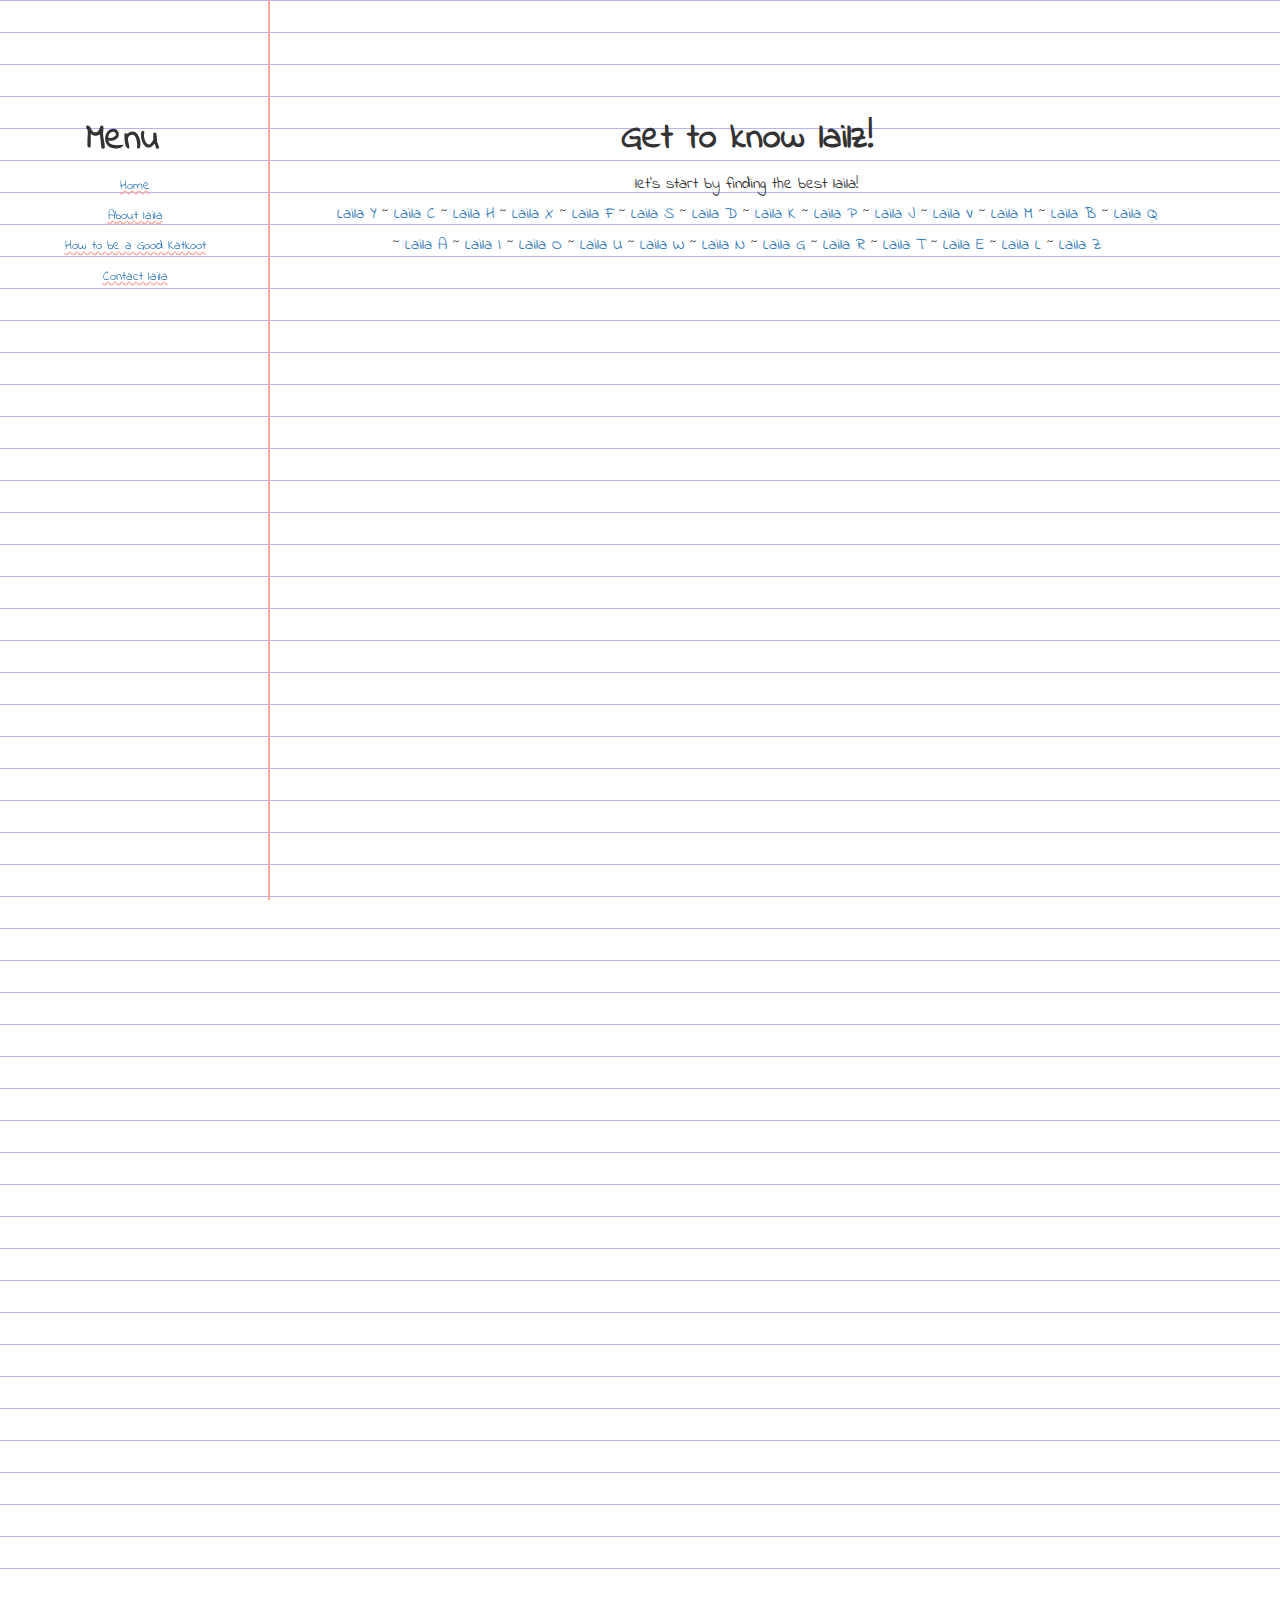
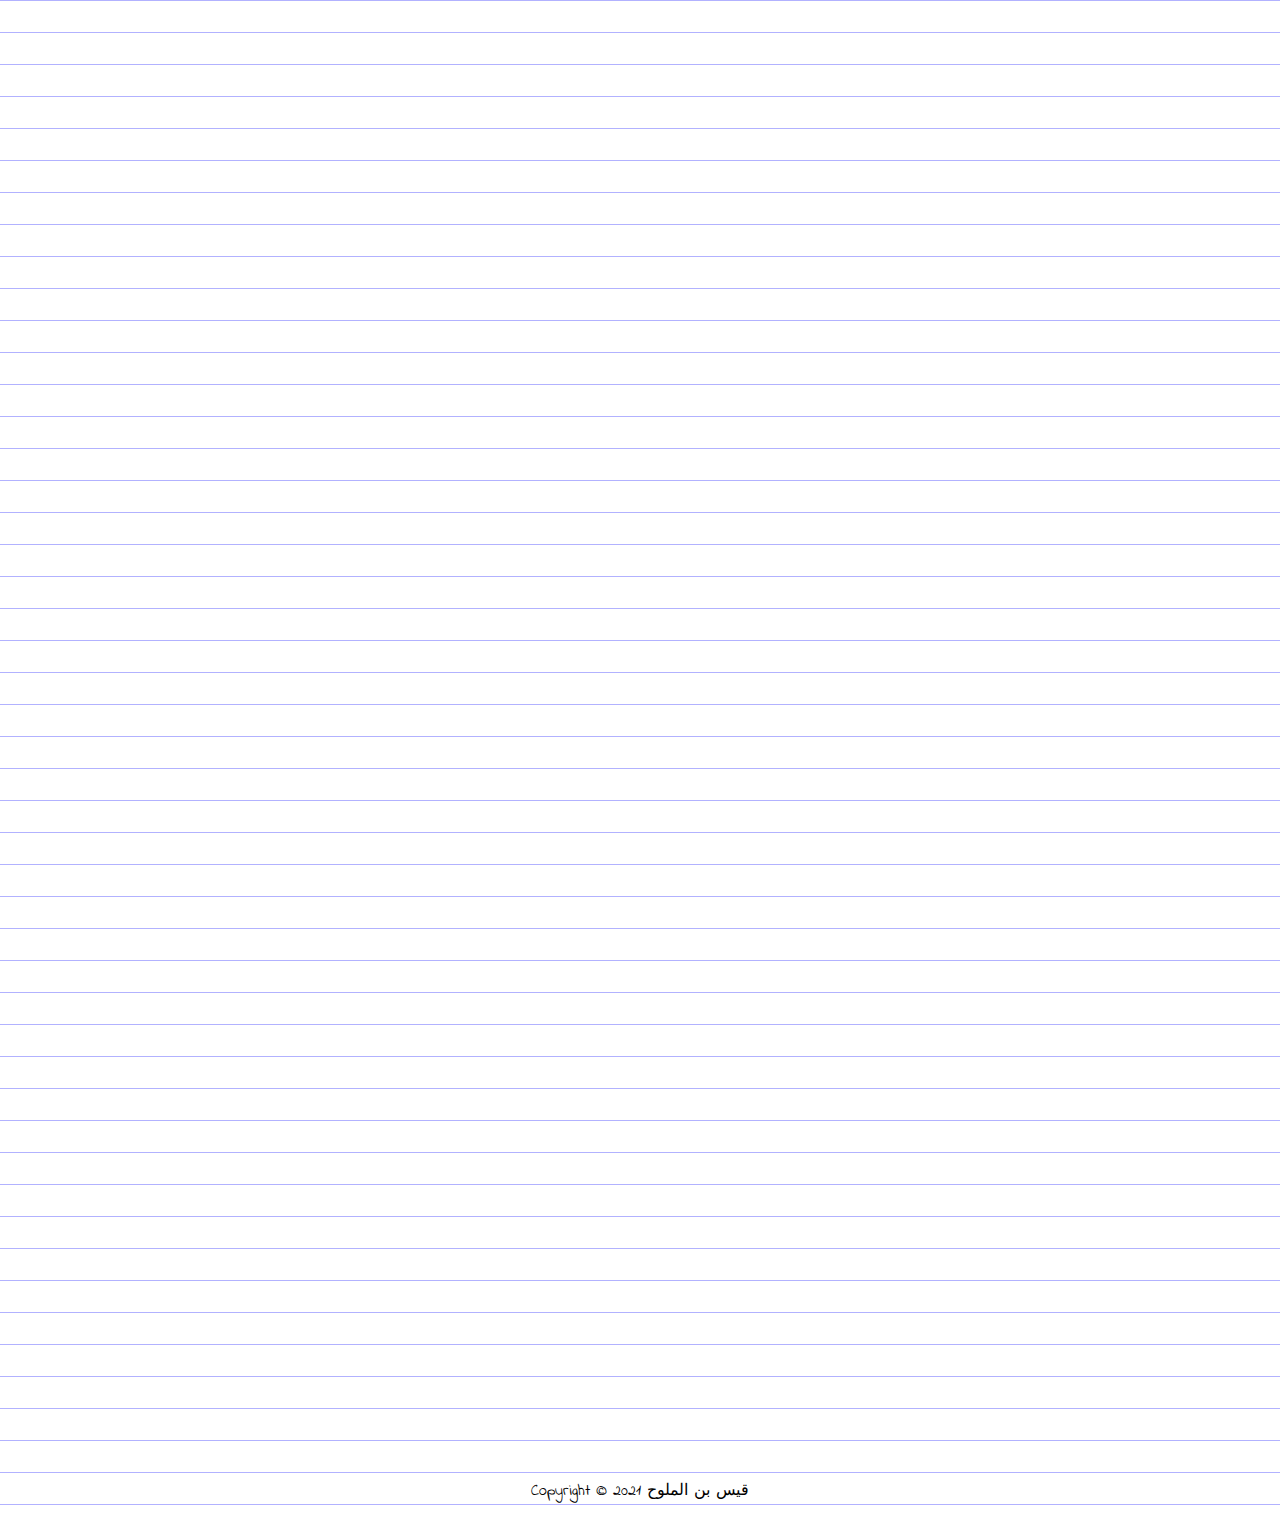
==== index.html @ 354c6b71 "first push" ====
<!DOCTYPE html>
<html lang="en">
  <head>
    <title>Appreciation letter</title>
    <meta charset="utf-8" />
    <meta name="viewport" content="width=device-width, initial-scale=1" />

    <link
      rel="stylesheet"
      href="https://maxcdn.bootstrapcdn.com/bootstrap/3.4.1/css/bootstrap.min.css"
    />
    <script src="https://ajax.googleapis.com/ajax/libs/jquery/3.5.1/jquery.min.js"></script>
    <script src="https://maxcdn.bootstrapcdn.com/bootstrap/3.4.1/js/bootstrap.min.js"></script>
    <link rel="stylesheet" href="style.css" />
    <script>
      $(document).ready(function () {
        $('[data-toggle="tooltip"]').tooltip();
      });
    </script>
    <script>
      $(document).ready(function () {
        $('[data-toggle="modal"]').tooltip();
      });
    </script>
 <script>
  $(document).ready(function(){
    // Add smooth scrolling to all links in navbar + footer link
    $("#menu a, footer a[href='#myPage']").on('click', function(event) {
  
     // Make sure this.hash has a value before overriding default behavior
    if (this.hash !== "") {
  
      // Prevent default anchor click behavior
      event.preventDefault();
  
      // Store hash
      var hash = this.hash;
  
      // Using jQuery's animate() method to add smooth page scroll
      // The optional number (900) specifies the number of milliseconds it takes to scroll to the specified area
      $('html, body').animate({
        scrollTop: $(hash).offset().top
      }, 900, function(){
  
        // Add hash (#) to URL when done scrolling (default click behavior)
        window.location.hash = hash;
        });
      } // End if
    });
  })
  $(window).scroll(function() {
  $(".slideanim").each(function(){
    var pos = $(this).offset().top;

    var winTop = $(window).scrollTop();
    if (pos < winTop + 600) {
      $(this).addClass("slide");
    }
  });
});
  </script>
    <style>
      /* Set height of the grid so .sidenav can be 100% (adjust if needed) */
      .row.content {
        height: 1500px;
      }

      /* Set gray background color and 100% height */
      .sidenav {
        height: 100%;
      }

      /* Set black background color, white text and some padding */
      footer {
        color: white;
        padding: 15px;
      }

      /* On small screens, set height to 'auto' for sidenav and grid */
      @media screen and (max-width: 767px) {
        .sidenav {
          height: auto;
          padding: 15px;
        }
        .row.content {
          height: auto;
        }
      }
    </style>
  </head>
  <body >
    <div class="container-fluid center-block">
      <div class="row content text-center ">
        <div class="col-sm-2 ">
          <center>
            <br />
            <section id="menu">
            <h1>&nbspMenu</h1>
            <ul >
              <li><a href="#section1">Home</a></li>
              <li><a href="#section2">About laila</a></li>
              <li><a href="#section3">How to be a Good Katkoot</a></li>
              <li><a href="#section3">Contact laila</a></li>
            </ul>
          </section>
          </center>
          <br />
        </div>
        <div class="col-sm-1">
          <div class="lines"></div>
        </div>

        <div class="col-sm-8">
          <div class="text-center">
            <br />
            <section id="section1">

            <h1>Get to know lailz!</h1>
            <p>
              let's start by finding the best laila! <br />
              <a href="#" data-toggle="tooltip" title="Nope!">Laila Y</a> ~
              <a href="#" data-toggle="tooltip" title="Nope!">Laila C</a> ~
              <a href="#" data-toggle="tooltip" title="Nope!">Laila H</a> ~
              <a href="#" data-toggle="tooltip" title="Nope!">Laila X</a> ~
              <a href="#" data-toggle="tooltip" title="Nope!">Laila F</a> ~
              <a href="#" data-toggle="tooltip" title="Nope!">Laila S</a> ~
              <a href="#" data-toggle="tooltip" title="Nope!">Laila D</a> ~
              <a href="#" data-toggle="tooltip" title="Nope!">Laila K</a> ~
              <a href="#" data-toggle="tooltip" title="Nope!">Laila P</a> ~
              <a href="#" data-toggle="tooltip" title="Nope!">Laila J</a> ~
              <a href="#" data-toggle="tooltip" title="Nope!">Laila V</a> ~
              <a href="#" data-toggle="tooltip" title="Getting closer!"
                >Laila M</a
              >
              ~
              <a href="#" data-toggle="tooltip" title="Getting closer!"
                >Laila B</a
              >
              ~
              <a href="#" data-toggle="tooltip" title="Getting closer!"
                >Laila Q</a
              >
              ~
              <a
                href="#"
                title="Obviously!"
                data-toggle="modal" data-target="#myModal">
                Laila A</a
              >
              ~
              <a href="#" data-toggle="tooltip" title="Getting closer!"
                >Laila I</a
              >
              ~
              <a href="#" data-toggle="tooltip" title="Getting closer!"
                >Laila O</a
              >
              ~
              <a href="#" data-toggle="tooltip" title="Getting closer!"
                >Laila U</a
              >
              ~ <a href="#" data-toggle="tooltip" title="Nope!">Laila W</a> ~
              <a href="#" data-toggle="tooltip" title="Nope!">Laila N</a> ~
              <a href="#" data-toggle="tooltip" title="Nope!">Laila G</a> ~
              <a href="#" data-toggle="tooltip" title="Nope!">Laila R</a> ~
              <a href="#" data-toggle="tooltip" title="Nope!">Laila T</a> ~
              <a href="#" data-toggle="tooltip" title="Nope!">Laila E</a> ~
              <a href="#" data-toggle="tooltip" title="Nope!">Laila L</a> ~
              <a href="#" data-toggle="tooltip" title="Nope!">Laila Z</a>
            </p>
          </div>
        </section>
        <section id="section2">
        <div class="row dod">
          <div class="col-sm-4 slideanim "> <img src="images/instructer.png" class="img" /> </div>
          <div class="col-sm-8 slideanim dod3" >Laila is a senior instructer! with a 3 years of experience and a speciality in making coding fun.</div>
  </div> 
  <div class="row dod2">
    <div class="col-sm-8 slideanim dod3" >Laila likes the piano, but unlike Mozart .. she can please both your ears and eyes!</div>

    <div class="col-sm-4 slideanim "> <img src="images/piano.png" class="img" /> </div>
</div> 
  <div class="row dod2">
    <div class="col-sm-4 slideanim "> <img src="images/drum.png" class="img" /> </div>
    <div class="col-sm-8 slideanim dod4">Laila is a sad lonely drummer .. no one rolls the drum with her :&nbsp;(</div>
</div> 
  <div class="row dod2">
    <div class="col-sm-8 slideanim dod3">Laila also likes collecting books! but i doubt she read any .. yes, they are exactly like your academic degree, useless</div>
    <div class="col-sm-4 slideanim "> <img src="images/book.png" class="img" /> </div>
</div> 
<div class="row dod2">
  <div class="col-sm-4 slideanim "> <img src="images/magic.png" class="img" /> </div>
  <div class="col-sm-8 slideanim dod3">"WOW .. AMAZING .. MAGIC!" <br> - laila when a code works as intended </div>
</div> 
  <div class="row dod2">
    <div class="col-sm-8 slideanim dod3">Laila seems evil sometimes..</div>

    <div class="col-sm-4 slideanim "> <img src="images/devil.png" class="img" /> </div>
</div> 
  <div class="row dod2">
    <div class="col-sm-4 slideanim "> <img src="images/angel.png" class="img" /> </div>
    <div class="col-sm-8 slideanim dod3">but no worries it's all for your own good!</div>
</div> 
</section>
<section id='section3'>
  <div class="row dod2">
    <div class="col-sm-8 slideanim dod3">How to be a good katkoot : <br> - Never use a for loop! <br> - Look alwayes for the hard way to do anything <br> - Bring her food.</div>

    <div class="col-sm-4 slideanim "> <img src="images/chick.png" class="img" /> </div>
</div> 
</section>
<section id='section4'>
  <div class="row dod6">

    <div class="col-sm-offset-1 slideanim "> Don't hesitate she's alwayes there to help! <br> <a href="https://twitter.com/lailz_95/"><img src="images/twitter.png" class="img" /> </a> 
    <a href="https://discordapp.com/users/687595991163207699/"><img src="images/discord.png" class="img" /></a>
    <a href="https://www.google.com/url?sa=t&rct=j&q=&esrc=s&source=web&cd=&cad=rja&uact=8&ved=2ahUKEwjTwL3SpuLwAhXMh_0HHa5FC6UQFjABegQIAhAD&url=https%3A%2F%2Fkw.linkedin.com%2Fin%2Flaila-a-726009126%3Ftrk%3Dpublic_profile_browsemap_profile-result-card_result-card_full-click&usg=AOvVaw1xIgM7PfWuDJ5pKa92lzMM"><img src="images/linkedin.png" class="img" /></a> </div>

</div> 
</section>


        </div>
  
      </div>
    </div>

    <footer class="container-fluid">
      <center>
      <p>Copyright © 2021 قيس بن الملوح</p>
    </center>
    </footer>
  </body>
  <!-- Modal -->
<div id="myModal" class="modal fade" role="dialog">
  <div class="modal-dialog">

    <!-- Modal content-->
    <div class="modal-content">
      <div class="modal-header">
        <button type="button" class="close" data-dismiss="modal">&times;</button>
        <h4 class="modal-title">Congratulations! here's some words of wisdom for you</h4>
      </div>
      <div class="modal-body">
        <p>A wise man once told me: <b>"If it works .. it doesn't matter how it looks"</b> <br> 
        He also said: <b>"dealing with CSS is like dealing with an angry women" </b> <br>
      - me / Aka: the wise man / 2021/5/25</p>
      </div>
      <div class="modal-footer">
        <button type="button" class="btn btn-default" data-dismiss="modal">Pfff</button>
      </div>
    </div>

  </div>
</div>
</html>
---- style.css ----
h1 {
  font-weight: bold;
}
p {
  font-family: 'coo';
}
a {
  font-family: 'coo';
}
a:hover {
  font-size: 20px;
  padding: 10px;
  text-decoration-style: wavy;
  text-decoration-color: #ffaa9f;
}
body {
  line-height: 1.9;
  /* Set a font size */
  font-size: 16px;
  font-family: 'coo', sans-serif;

  /* Begin The Redundancies */
  background-image: -webkit-linear-gradient(
      0deg,
      transparent 5em,
      rgba(255, 0, 0, 0.2) 0,
      transparent 5.1em
    ),
    -webkit-linear-gradient(rgba(0, 0, 255, 0.3) 1px, transparent 0);
  background-image: -moz-linear-gradient(
      0deg,
      transparent 5em,
      rgba(255, 0, 0, 0.2) 0,
      transparent 5.1em
    ),
    -moz-linear-gradient(rgba(0, 0, 255, 0.3) 1px, transparent 0);
  background-image: -o-linear-gradient(
      0deg,
      transparent 5em,
      rgba(255, 0, 0, 0.2) 0,
      transparent 5.1em
    ),
    -o-linear-gradient(rgba(0, 0, 255, 0.3) 1px, transparent 0);
  background-image: -ms-linear-gradient(
      0deg,
      transparent 5em,
      rgba(255, 0, 0, 0.2) 0,
      transparent 5.1em
    ),
    -ms-linear-gradient(rgba(0, 0, 255, 0.3) 1px, transparent 0);
  -webkit-background-size: 100% 2em;
  -moz-background-size: 100% 2em;

  /* In a perfect world... */
  background-image: linear-gradient(
      0deg,
      transparent 5em,
      rgba(255, 0, 0, 0.2) 0,
      transparent 5.1em
    ),
    linear-gradient(rgba(0, 0, 255, 0.3) 1px, transparent 0);
  background-size: 100% 2em;
}

.lines {
  border-left: 1px solid #ffaa9f;
  border-right: 1px solid #ffaa9f;
  width: 2px;
  float: left;
  height: 100%;
  position: fixed;

  margin-left: 40px;
}
@font-face {
  font-family: 'doodle';
  src: url('Pencil Doodle.otf');
}
@font-face {
  font-family: 'coo';
  src: url('IndieFlower-Regular.ttf');
}
ul {
  list-style-type: none;
}
li a:active {
  text-decoration-style: wavy;
  text-decoration-color: #ffaa9f;
}
#section1 {
  margin-top: 89px;
}
#section2 {
  margin-top: 90px;
}
#menu {
  top: 100px;
  margin: 0;
  padding: 0;
  width: 200px;
  position: fixed;
  height: 100%;
  overflow: auto;
}
#menu a {
  font-family: 'coo';

  font-size: 13px;
  padding: 0px;
  text-decoration: underline;
  text-decoration-style: wavy;
  text-decoration-color: #ffaa9f;
}
.slideanim {
  visibility: hidden;
}
.slide {
  /* The name of the animation */
  animation-name: slide;
  -webkit-animation-name: slide;
  /* The duration of the animation */
  animation-duration: 1s;
  -webkit-animation-duration: 1s;
  /* Make the element visible */
  visibility: visible;
}

/* Go from 0% to 100% opacity (see-through) and specify the percentage from when to slide in the element along the Y-axis */
@keyframes slide {
  0% {
    opacity: 0;
    transform: translateY(70%);
  }
  100% {
    opacity: 1;
    transform: translateY(0%);
  }
}
@-webkit-keyframes slide {
  0% {
    opacity: 0;
    -webkit-transform: translateY(70%);
  }
  100% {
    opacity: 1;
    -webkit-transform: translateY(0%);
  }
}
.img {
  width: 200px;
  height: 200px;
}
.dod {
  margin-top: 200px;
}
.dod2 {
  margin-top: 100px;
}
.dod3 {
  margin-top: 50px;
}
.dod4 {
  margin-top: 60px;
}
.dod6 {
  margin-top: 100px;
}

.dod6 img {
  width: 70px;
  height: 70px;
}
footer p {
  margin-top: 100px;
  color: black;
  font-family: 'coo';
}
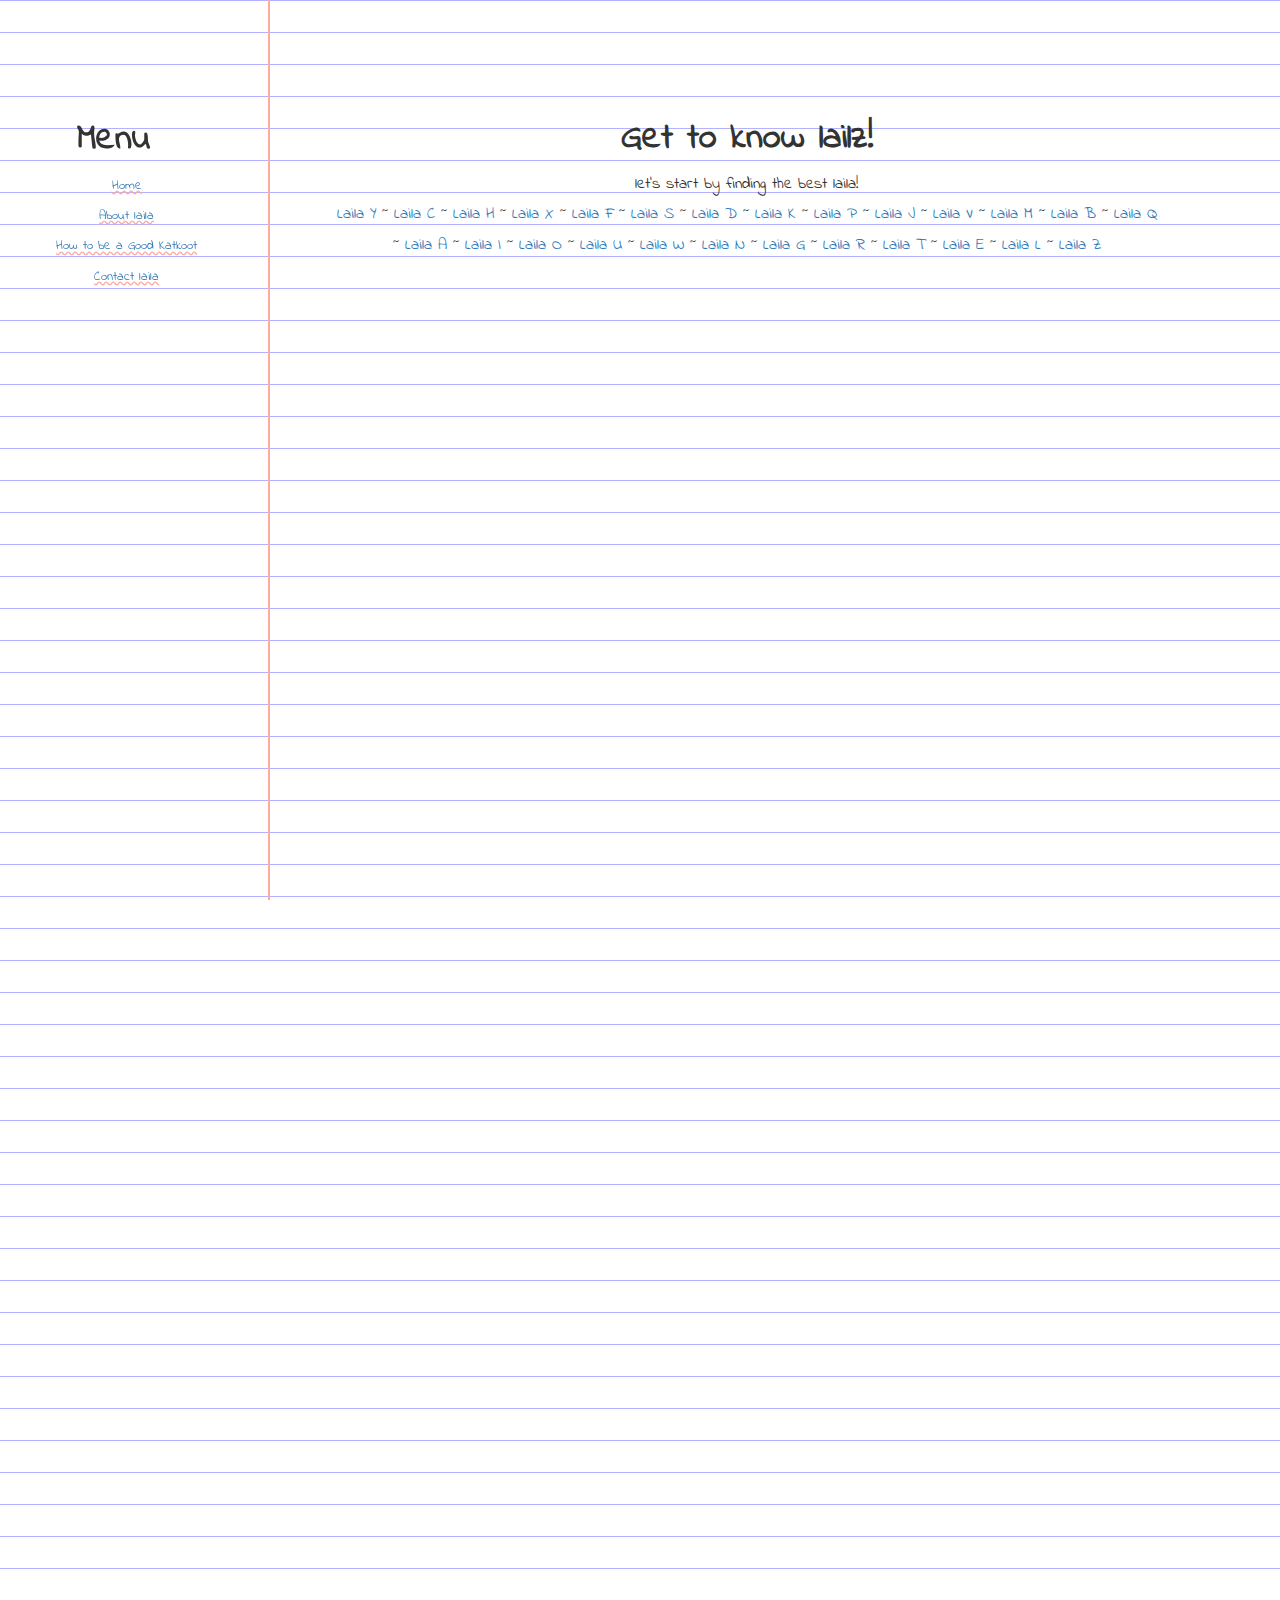
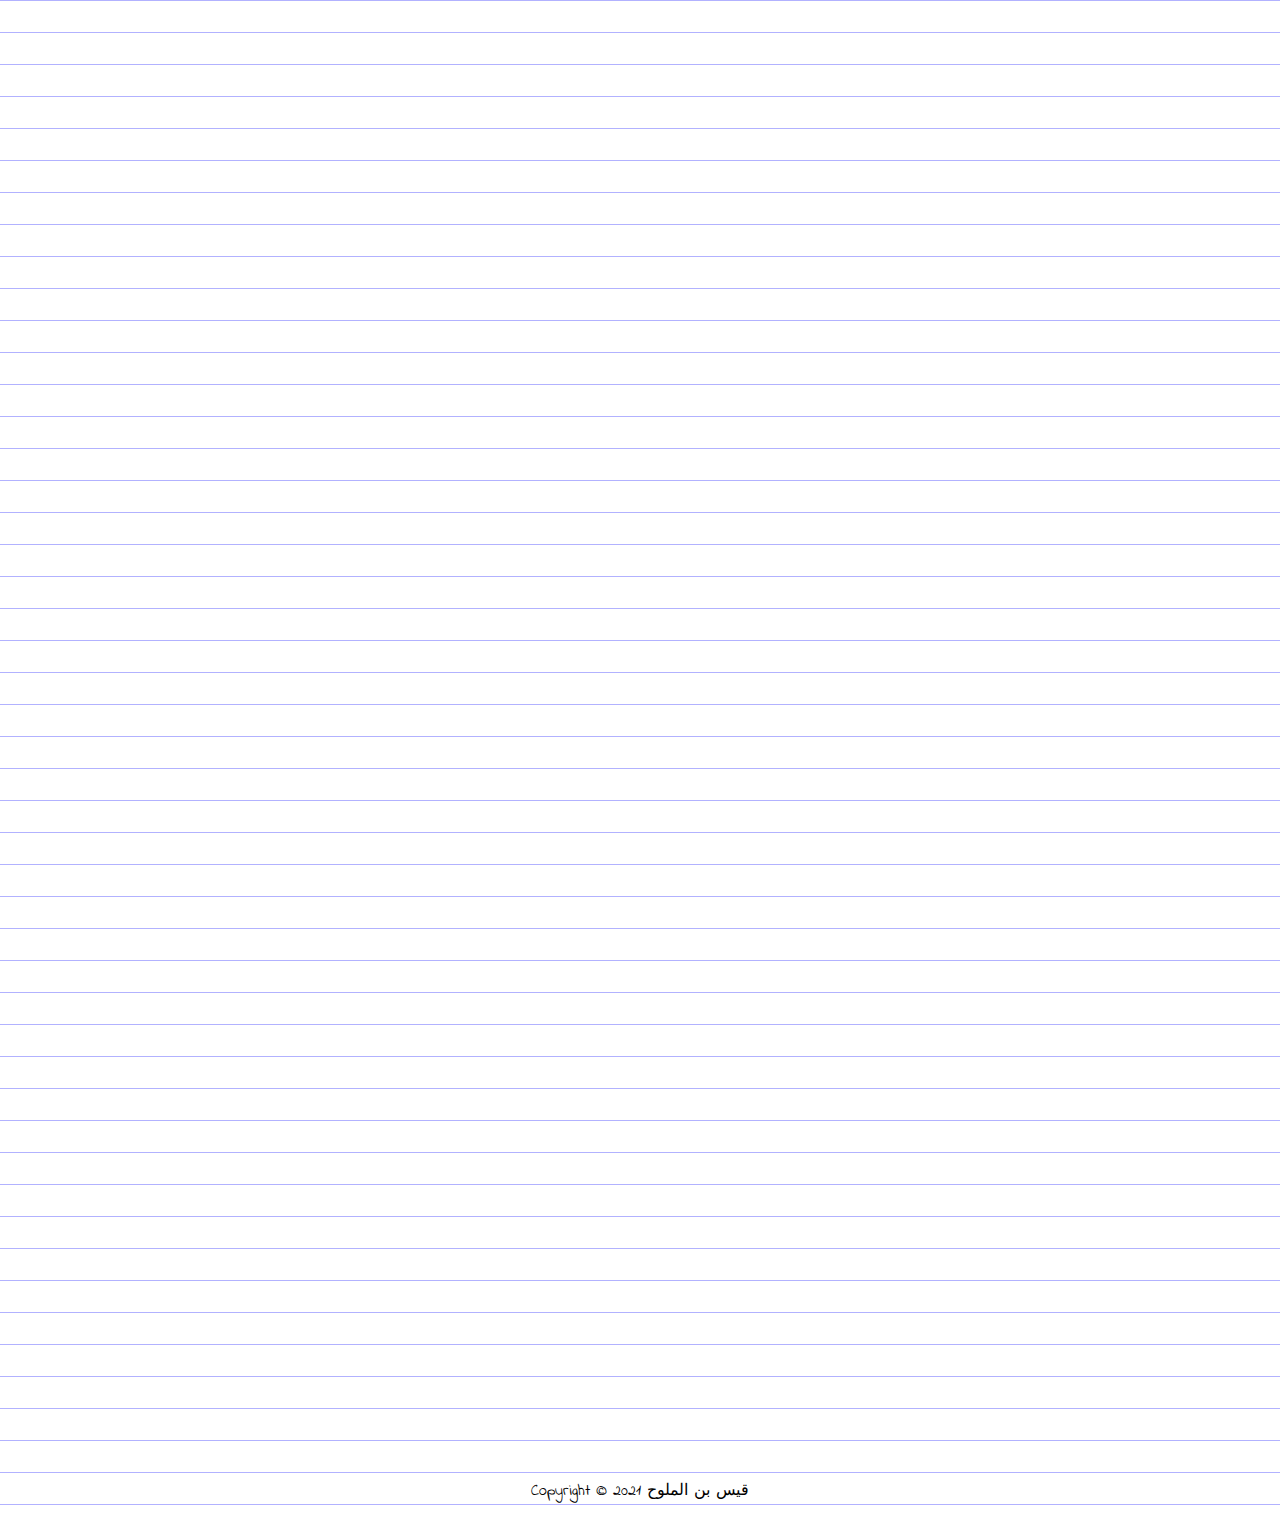
==== commit 9c383c8c: "fixed side menu" ====
--- a/index.html
+++ b/index.html
@@ -3,7 +3,6 @@
   <head>
     <title>Appreciation letter</title>
     <meta charset="utf-8" />
-    <meta name="viewport" content="width=device-width, initial-scale=1" />
 
     <link
       rel="stylesheet"
@@ -88,12 +87,18 @@
       }
     </style>
   </head>
+  
   <body >
     <div class="container-fluid center-block">
+      
       <div class="row content text-center ">
         <div class="col-sm-2 ">
           <center>
             <br />
+            <div class="flexBox" style="
+            display: flex;
+            flex-flow: row wrap;
+            justify-content: center;">
             <section id="menu">
             <h1>&nbspMenu</h1>
             <ul >
@@ -102,12 +107,16 @@
               <li><a href="#section3">How to be a Good Katkoot</a></li>
               <li><a href="#section3">Contact laila</a></li>
             </ul>
+          </div>
+            
           </section>
           </center>
           <br />
         </div>
+        
         <div class="col-sm-1">
           <div class="lines"></div>
+
         </div>
 
         <div class="col-sm-8">
@@ -244,7 +253,7 @@
       <div class="modal-body">
         <p>A wise man once told me: <b>"If it works .. it doesn't matter how it looks"</b> <br> 
         He also said: <b>"dealing with CSS is like dealing with an angry women" </b> <br>
-      - me / Aka: the wise man / 2021/5/25</p>
+      - me .. Aka: the wise man .. 2021/5/25</p>
       </div>
       <div class="modal-footer">
         <button type="button" class="btn btn-default" data-dismiss="modal">Pfff</button>
--- a/style.css
+++ b/style.css
@@ -1,6 +1,7 @@
 h1 {
   font-weight: bold;
 }
+
 p {
   font-family: 'coo';
 }
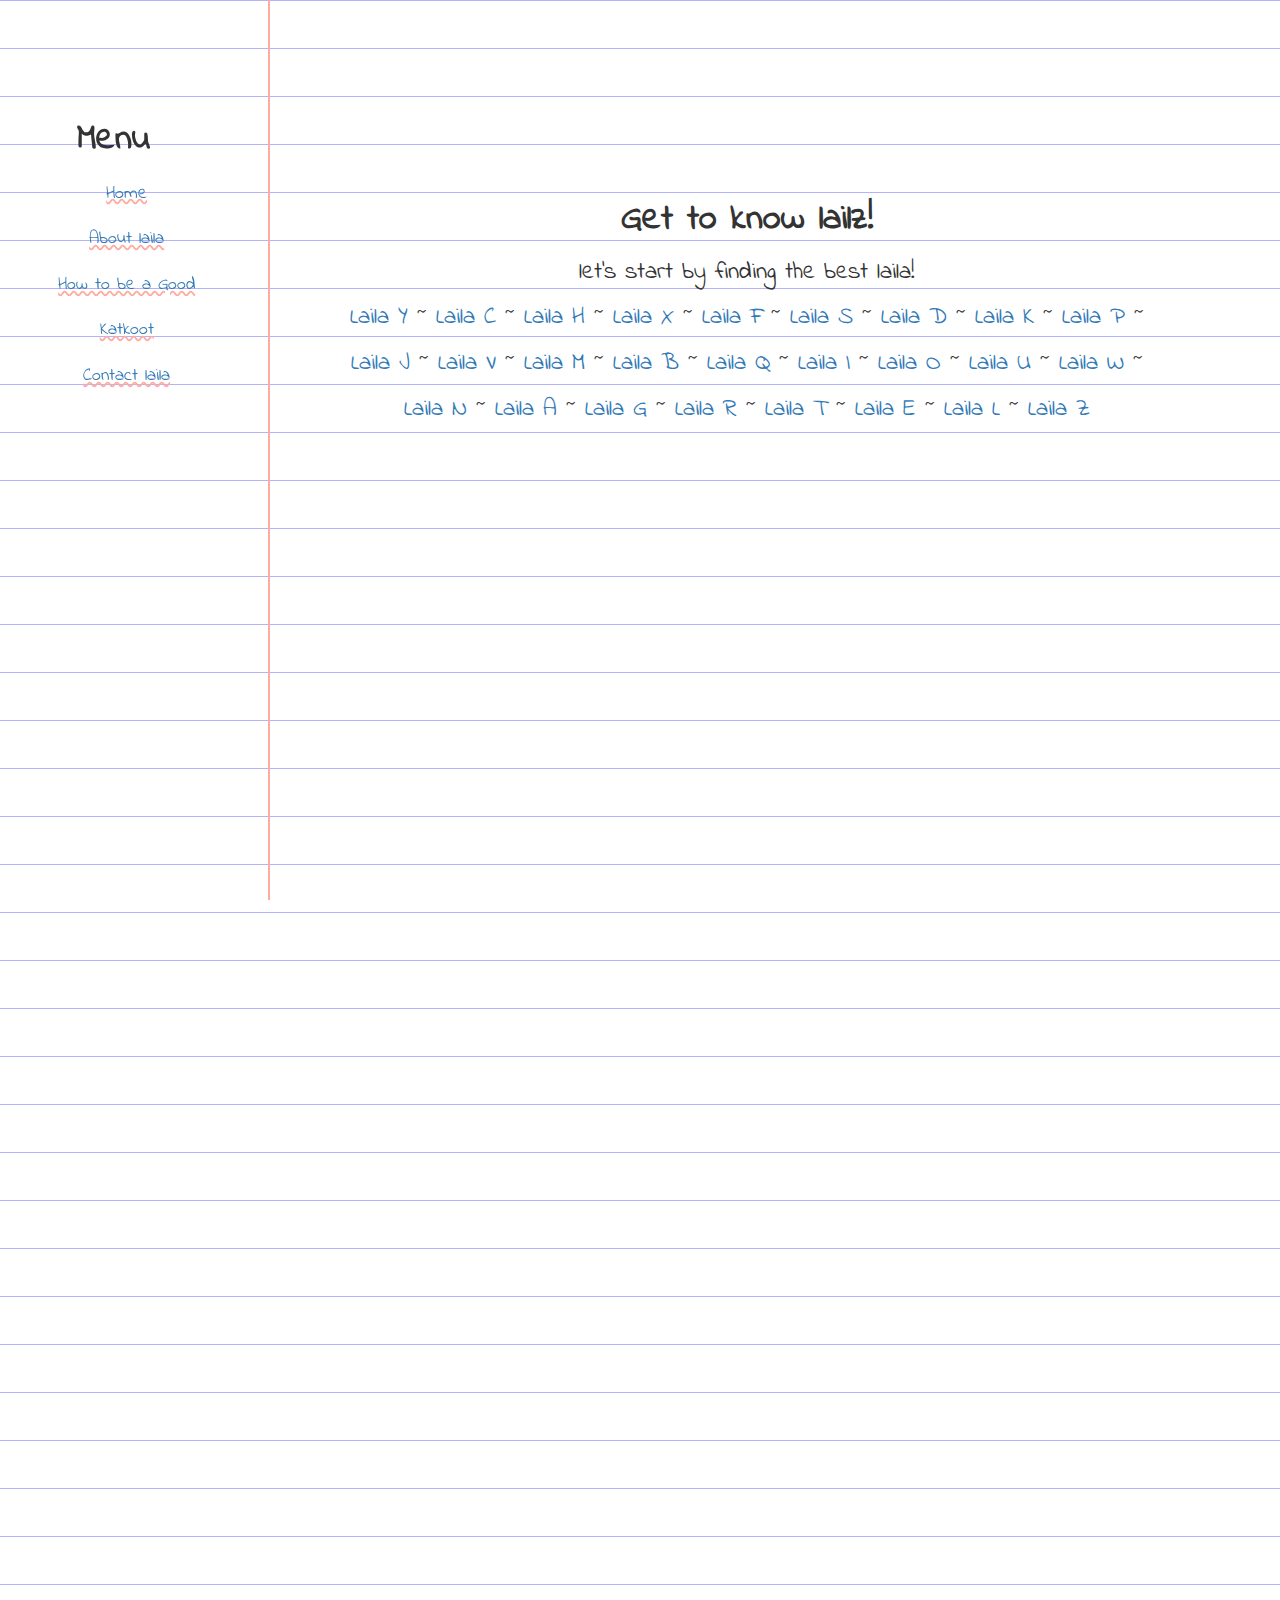
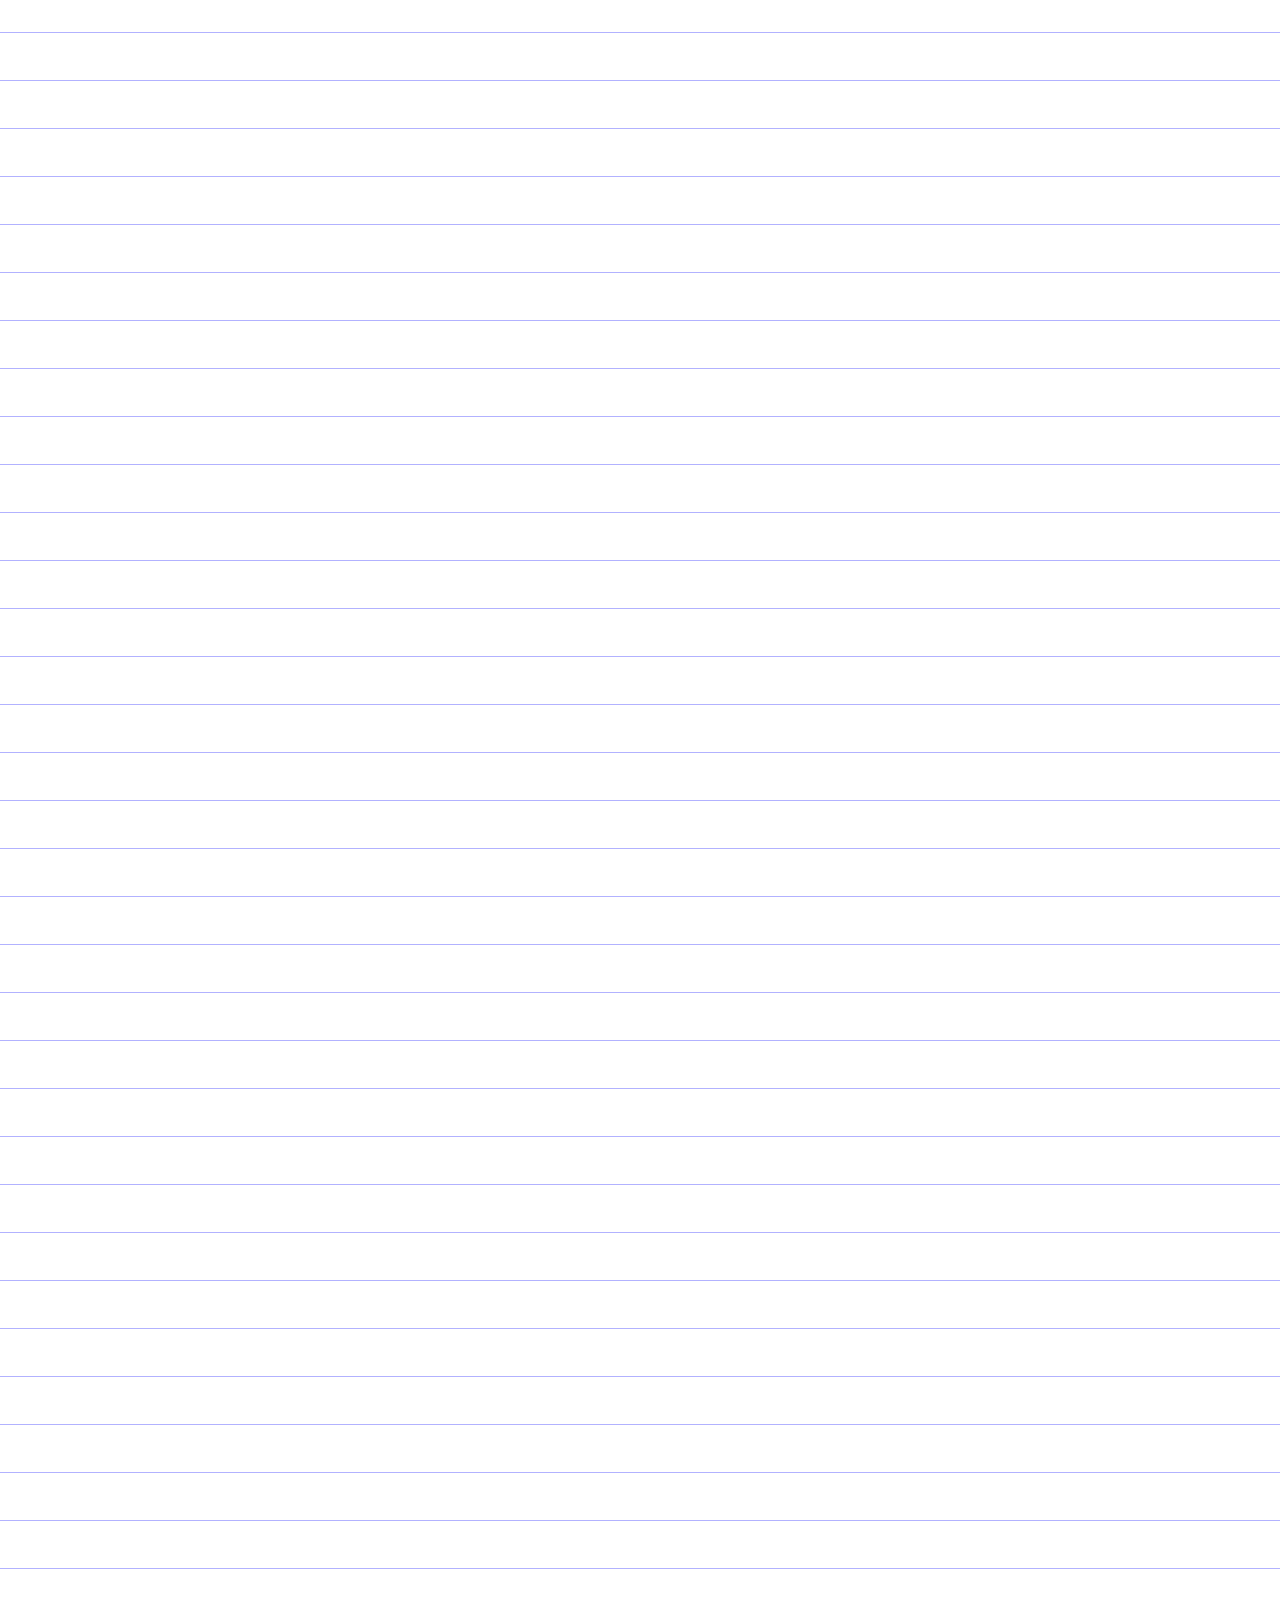
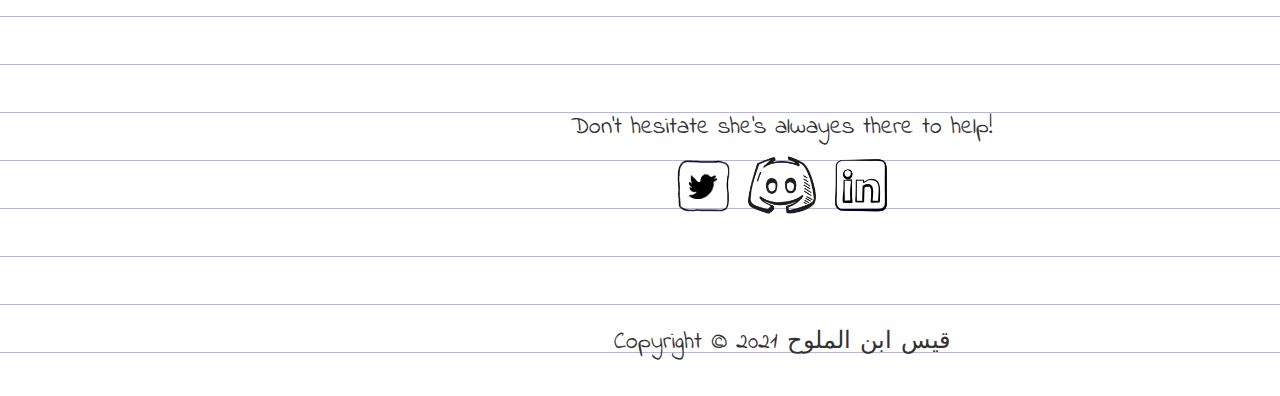
==== commit 37a74b0e: "optimized for 1080p" ====
--- a/index.html
+++ b/index.html
@@ -3,6 +3,7 @@
   <head>
     <title>Appreciation letter</title>
     <meta charset="utf-8" />
+    <meta name="viewport" content="width=device-width, initial-scale=1" />
 
     <link
       rel="stylesheet"
@@ -123,7 +124,7 @@
           <div class="text-center">
             <br />
             <section id="section1">
-
+<br>
             <h1>Get to know lailz!</h1>
             <p>
               let's start by finding the best laila! <br />
@@ -138,41 +139,42 @@
               <a href="#" data-toggle="tooltip" title="Nope!">Laila P</a> ~
               <a href="#" data-toggle="tooltip" title="Nope!">Laila J</a> ~
               <a href="#" data-toggle="tooltip" title="Nope!">Laila V</a> ~
-              <a href="#" data-toggle="tooltip" title="Getting closer!"
+              <a href="#" data-toggle="tooltip" title="Nope!"
                 >Laila M</a
               >
               ~
-              <a href="#" data-toggle="tooltip" title="Getting closer!"
+              <a href="#" data-toggle="tooltip" title="Nope!"
                 >Laila B</a
               >
               ~
-              <a href="#" data-toggle="tooltip" title="Getting closer!"
+              <a href="#" data-toggle="tooltip" title="Nope!"
                 >Laila Q</a
               >
               ~
+              <a href="#" data-toggle="tooltip" title="Nope!"
+                >Laila I</a
+              >
+              ~
+              <a href="#" data-toggle="tooltip" title="Nope!"
+                >Laila O</a
+              >
+              ~
+              <a href="#" data-toggle="tooltip" title="Getting Closer!"
+                >Laila U</a
+              >
+              ~ <a href="#" data-toggle="tooltip" title="Getting Closer!">Laila W</a> ~
+              <a href="#" data-toggle="tooltip" title="Getting Closer!">Laila N</a> ~
               <a
-                href="#"
-                title="Obviously!"
-                data-toggle="modal" data-target="#myModal">
-                Laila A</a
-              >
-              ~
-              <a href="#" data-toggle="tooltip" title="Getting closer!"
-                >Laila I</a
-              >
-              ~
-              <a href="#" data-toggle="tooltip" title="Getting closer!"
-                >Laila O</a
-              >
-              ~
-              <a href="#" data-toggle="tooltip" title="Getting closer!"
-                >Laila U</a
-              >
-              ~ <a href="#" data-toggle="tooltip" title="Nope!">Laila W</a> ~
-              <a href="#" data-toggle="tooltip" title="Nope!">Laila N</a> ~
-              <a href="#" data-toggle="tooltip" title="Nope!">Laila G</a> ~
-              <a href="#" data-toggle="tooltip" title="Nope!">Laila R</a> ~
-              <a href="#" data-toggle="tooltip" title="Nope!">Laila T</a> ~
+              href="#"
+              title="Obviously!"
+              data-toggle="modal" data-target="#myModal">
+              Laila A</a
+            >
+            ~
+
+              <a href="#" data-toggle="tooltip" title="Getting Closer!">Laila G</a> ~
+              <a href="#" data-toggle="tooltip" title="Getting Closer!">Laila R</a> ~
+              <a href="#" data-toggle="tooltip" title="Getting Closer!">Laila T</a> ~
               <a href="#" data-toggle="tooltip" title="Nope!">Laila E</a> ~
               <a href="#" data-toggle="tooltip" title="Nope!">Laila L</a> ~
               <a href="#" data-toggle="tooltip" title="Nope!">Laila Z</a>
@@ -193,11 +195,11 @@
     <div class="col-sm-4 slideanim "> <img src="images/drum.png" class="img" /> </div>
     <div class="col-sm-8 slideanim dod4">Laila is a sad lonely drummer .. no one rolls the drum with her :&nbsp;(</div>
 </div> 
-  <div class="row dod2">
+  <div class="row dode">
     <div class="col-sm-8 slideanim dod3">Laila also likes collecting books! but i doubt she read any .. yes, they are exactly like your academic degree, useless</div>
     <div class="col-sm-4 slideanim "> <img src="images/book.png" class="img" /> </div>
 </div> 
-<div class="row dod2">
+<div class="row dode">
   <div class="col-sm-4 slideanim "> <img src="images/magic.png" class="img" /> </div>
   <div class="col-sm-8 slideanim dod3">"WOW .. AMAZING .. MAGIC!" <br> - laila when a code works as intended </div>
 </div> 
@@ -221,11 +223,20 @@
 <section id='section4'>
   <div class="row dod6">
 
-    <div class="col-sm-offset-1 slideanim "> Don't hesitate she's alwayes there to help! <br> <a href="https://twitter.com/lailz_95/"><img src="images/twitter.png" class="img" /> </a> 
+    <div class="col-sm-offset-1 "> Don't hesitate she's alwayes there to help! <br> <a href="https://twitter.com/lailz_95/"><img src="images/twitter.png" class="img" /> </a> 
     <a href="https://discordapp.com/users/687595991163207699/"><img src="images/discord.png" class="img" /></a>
     <a href="https://www.google.com/url?sa=t&rct=j&q=&esrc=s&source=web&cd=&cad=rja&uact=8&ved=2ahUKEwjTwL3SpuLwAhXMh_0HHa5FC6UQFjABegQIAhAD&url=https%3A%2F%2Fkw.linkedin.com%2Fin%2Flaila-a-726009126%3Ftrk%3Dpublic_profile_browsemap_profile-result-card_result-card_full-click&usg=AOvVaw1xIgM7PfWuDJ5pKa92lzMM"><img src="images/linkedin.png" class="img" /></a> </div>
 
 </div> 
+
+</section>
+<section id='section5'>
+  <div class="row dod6">
+
+    <div class="col-sm-offset-1 dod7"> Copyright © 2021 قيس ابن الملوح </div>
+
+</div> 
+
 </section>
 
 
@@ -235,9 +246,7 @@
     </div>
 
     <footer class="container-fluid">
-      <center>
-      <p>Copyright © 2021 قيس بن الملوح</p>
-    </center>
+      
     </footer>
   </body>
   <!-- Modal -->
--- a/style.css
+++ b/style.css
@@ -17,7 +17,7 @@
 body {
   line-height: 1.9;
   /* Set a font size */
-  font-size: 16px;
+  font-size: 24px;
   font-family: 'coo', sans-serif;
 
   /* Begin The Redundancies */
@@ -106,7 +106,7 @@
 #menu a {
   font-family: 'coo';
 
-  font-size: 13px;
+  font-size: 18px;
   padding: 0px;
   text-decoration: underline;
   text-decoration-style: wavy;
@@ -155,7 +155,10 @@
   margin-top: 200px;
 }
 .dod2 {
-  margin-top: 100px;
+  margin-top: 130px;
+}
+.dode {
+  margin-top: 145px;
 }
 .dod3 {
   margin-top: 50px;
@@ -172,7 +175,9 @@
   height: 70px;
 }
 footer p {
-  margin-top: 100px;
   color: black;
   font-family: 'coo';
 }
+.dod7 {
+  margin-bottom: 0px;
+}
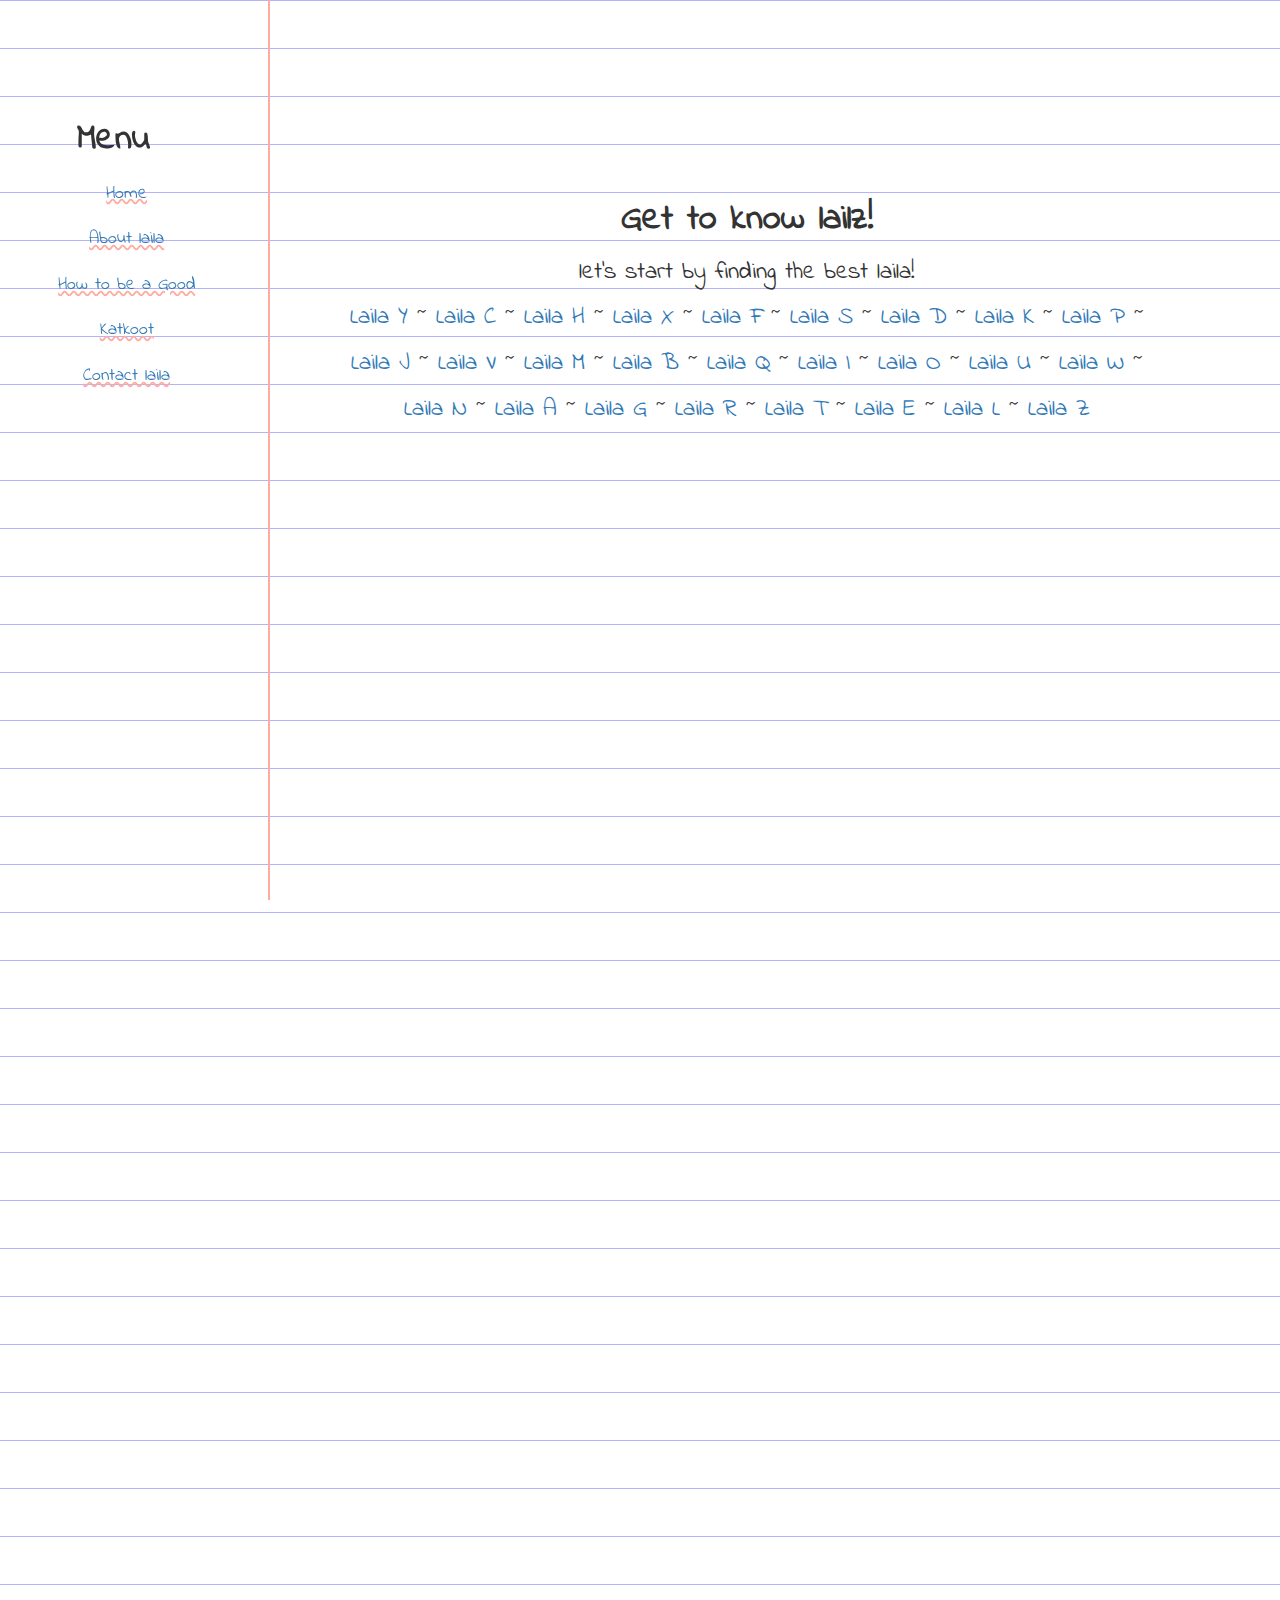
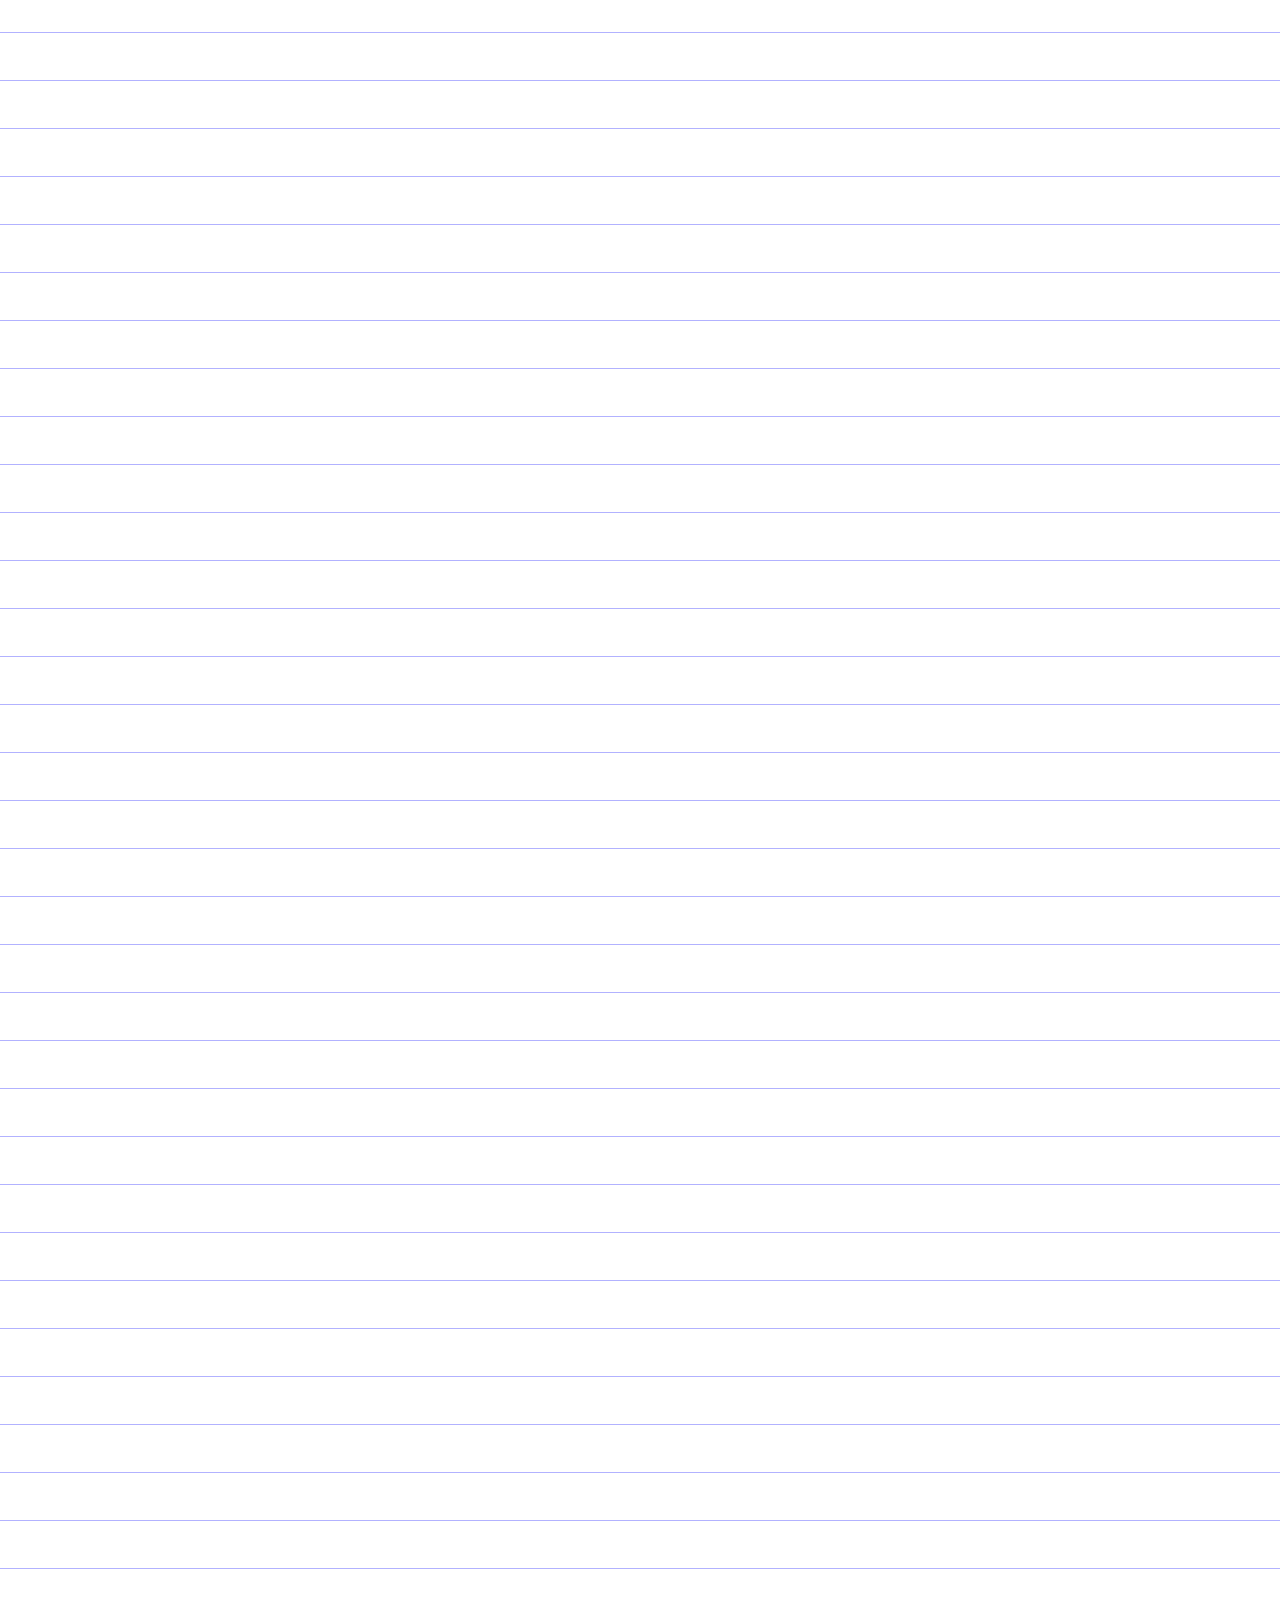
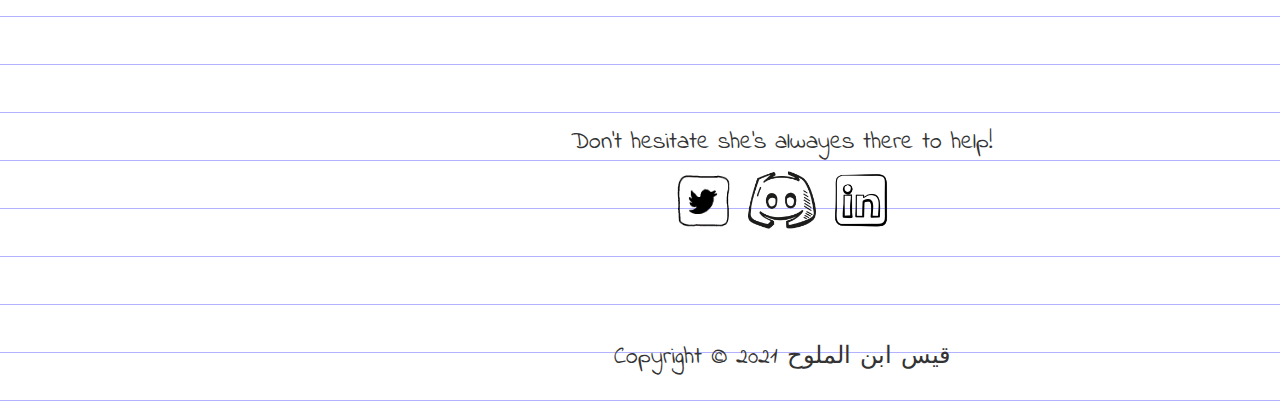
==== commit 16b75a4a: "fixed the last sec alignment" ====
--- a/index.html
+++ b/index.html
@@ -214,7 +214,7 @@
 </div> 
 </section>
 <section id='section3'>
-  <div class="row dod2">
+  <div class="row dode">
     <div class="col-sm-8 slideanim dod3">How to be a good katkoot : <br> - Never use a for loop! <br> - Look alwayes for the hard way to do anything <br> - Bring her food.</div>
 
     <div class="col-sm-4 slideanim "> <img src="images/chick.png" class="img" /> </div>
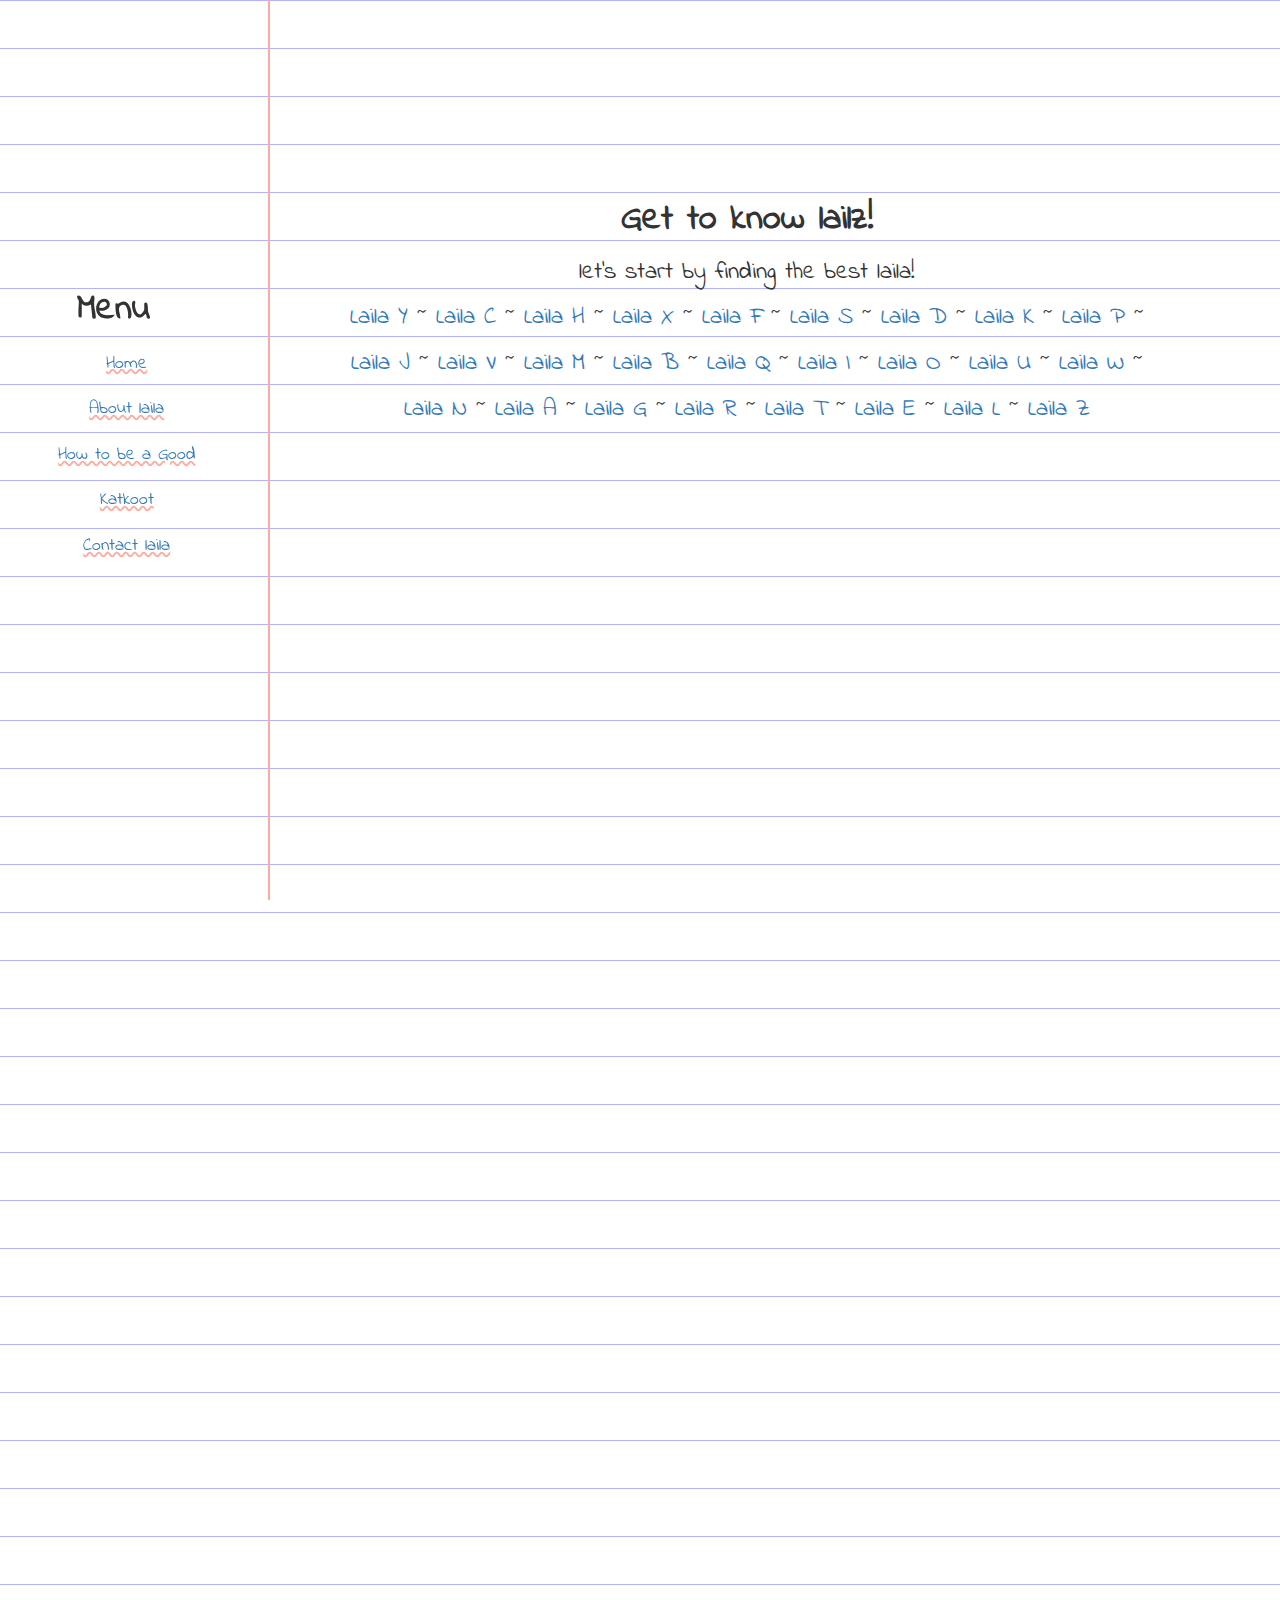
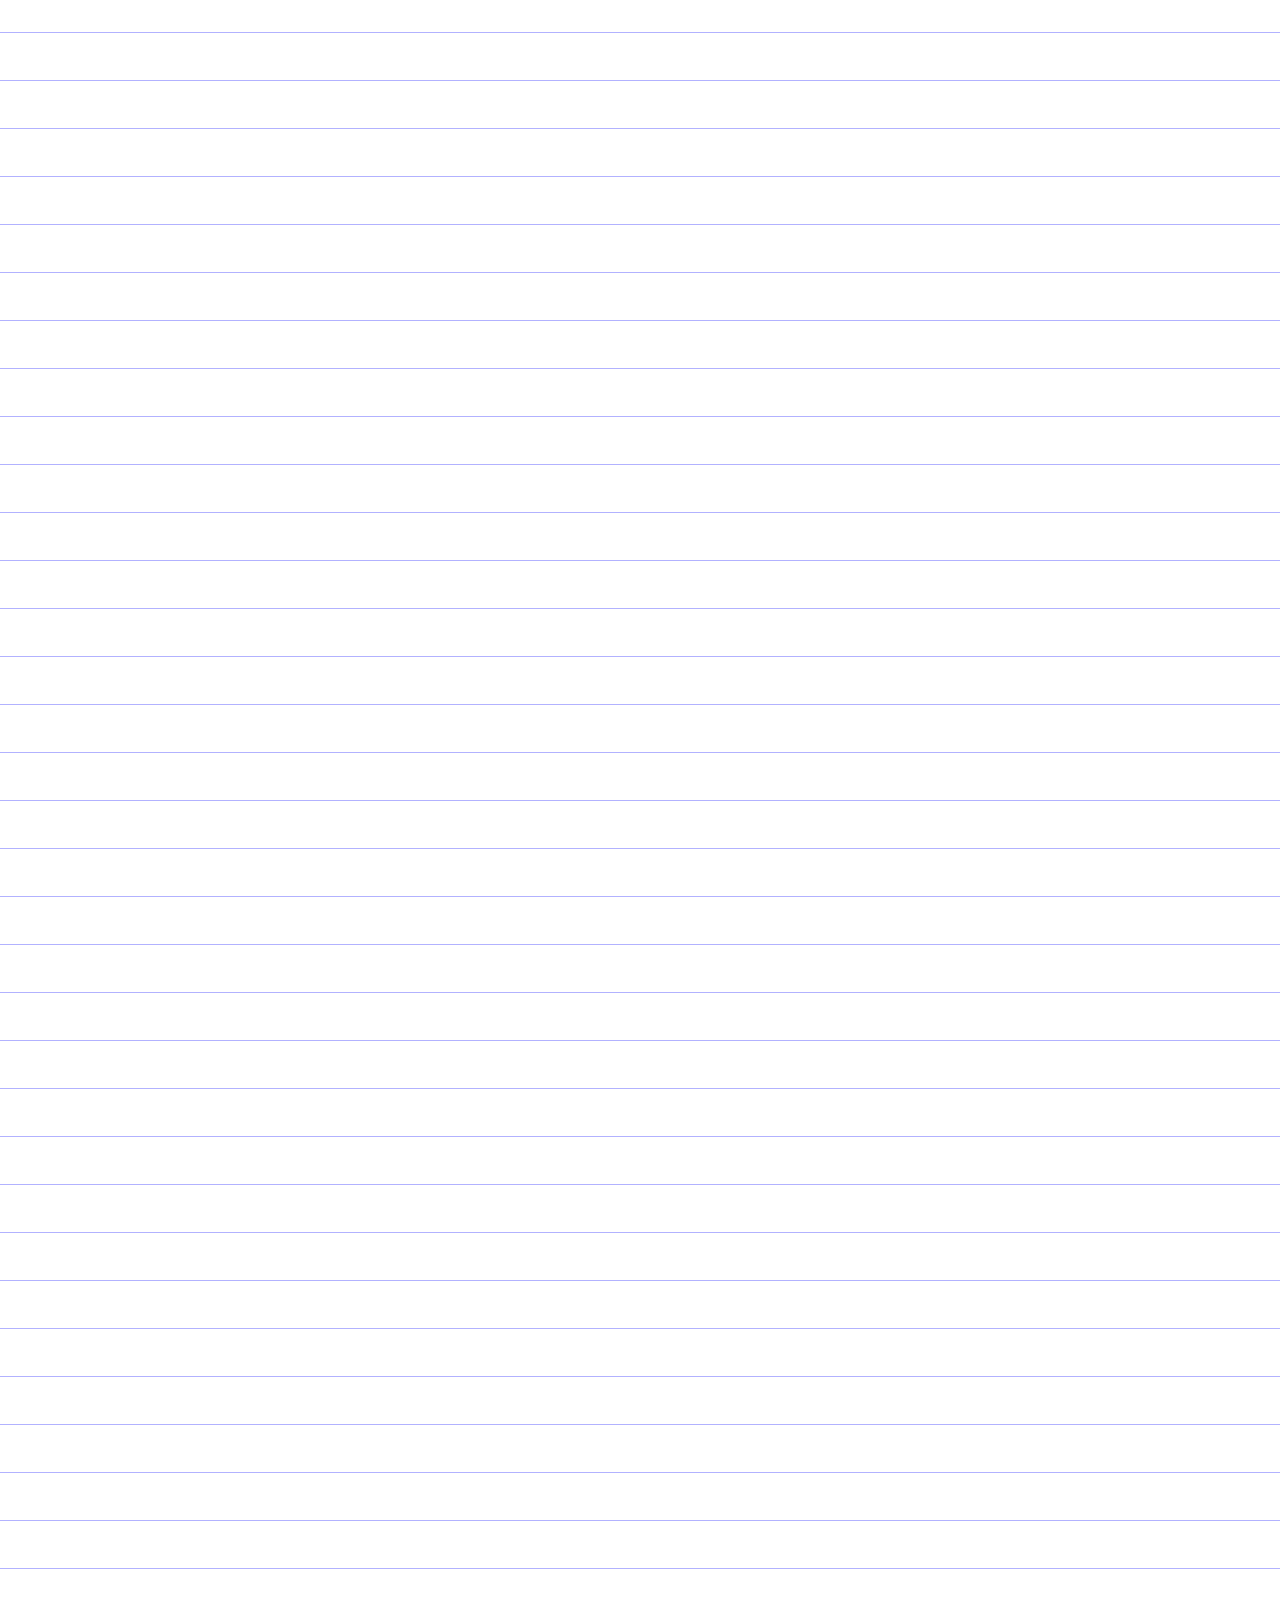
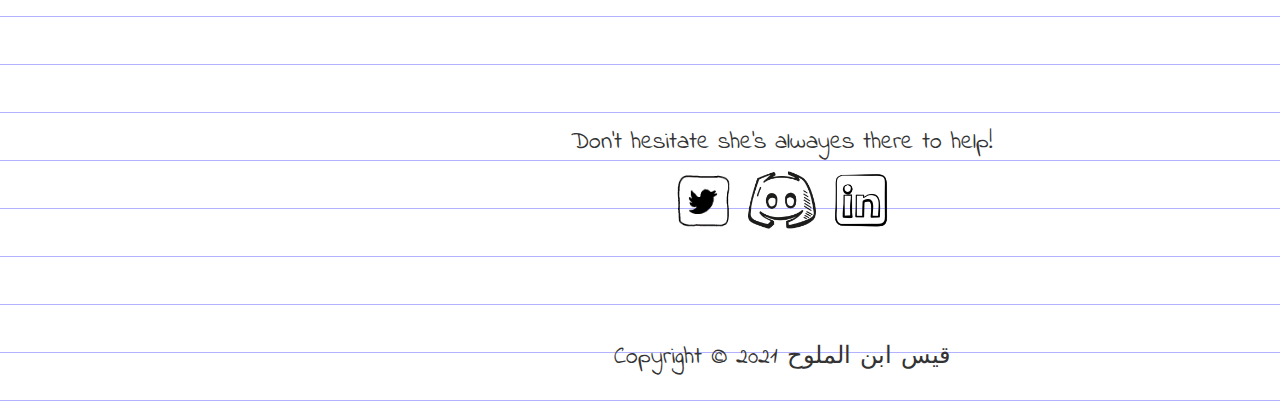
==== commit 06379d26: "centerd the side menu and edited the last tip" ====
--- a/index.html
+++ b/index.html
@@ -215,7 +215,7 @@
 </section>
 <section id='section3'>
   <div class="row dode">
-    <div class="col-sm-8 slideanim dod3">How to be a good katkoot : <br> - Never use a for loop! <br> - Look alwayes for the hard way to do anything <br> - Bring her food.</div>
+    <div class="col-sm-8 slideanim dod3">How to be a good katkoot : <br> - Never use a for loop! <br> - Look alwayes for the hard way to do anything <br> - Code is read more than it is written. Keep it clean!</div>
 
     <div class="col-sm-4 slideanim "> <img src="images/chick.png" class="img" /> </div>
 </div> 
--- a/style.css
+++ b/style.css
@@ -95,7 +95,7 @@
   margin-top: 90px;
 }
 #menu {
-  top: 100px;
+  top: 30%;
   margin: 0;
   padding: 0;
   width: 200px;
